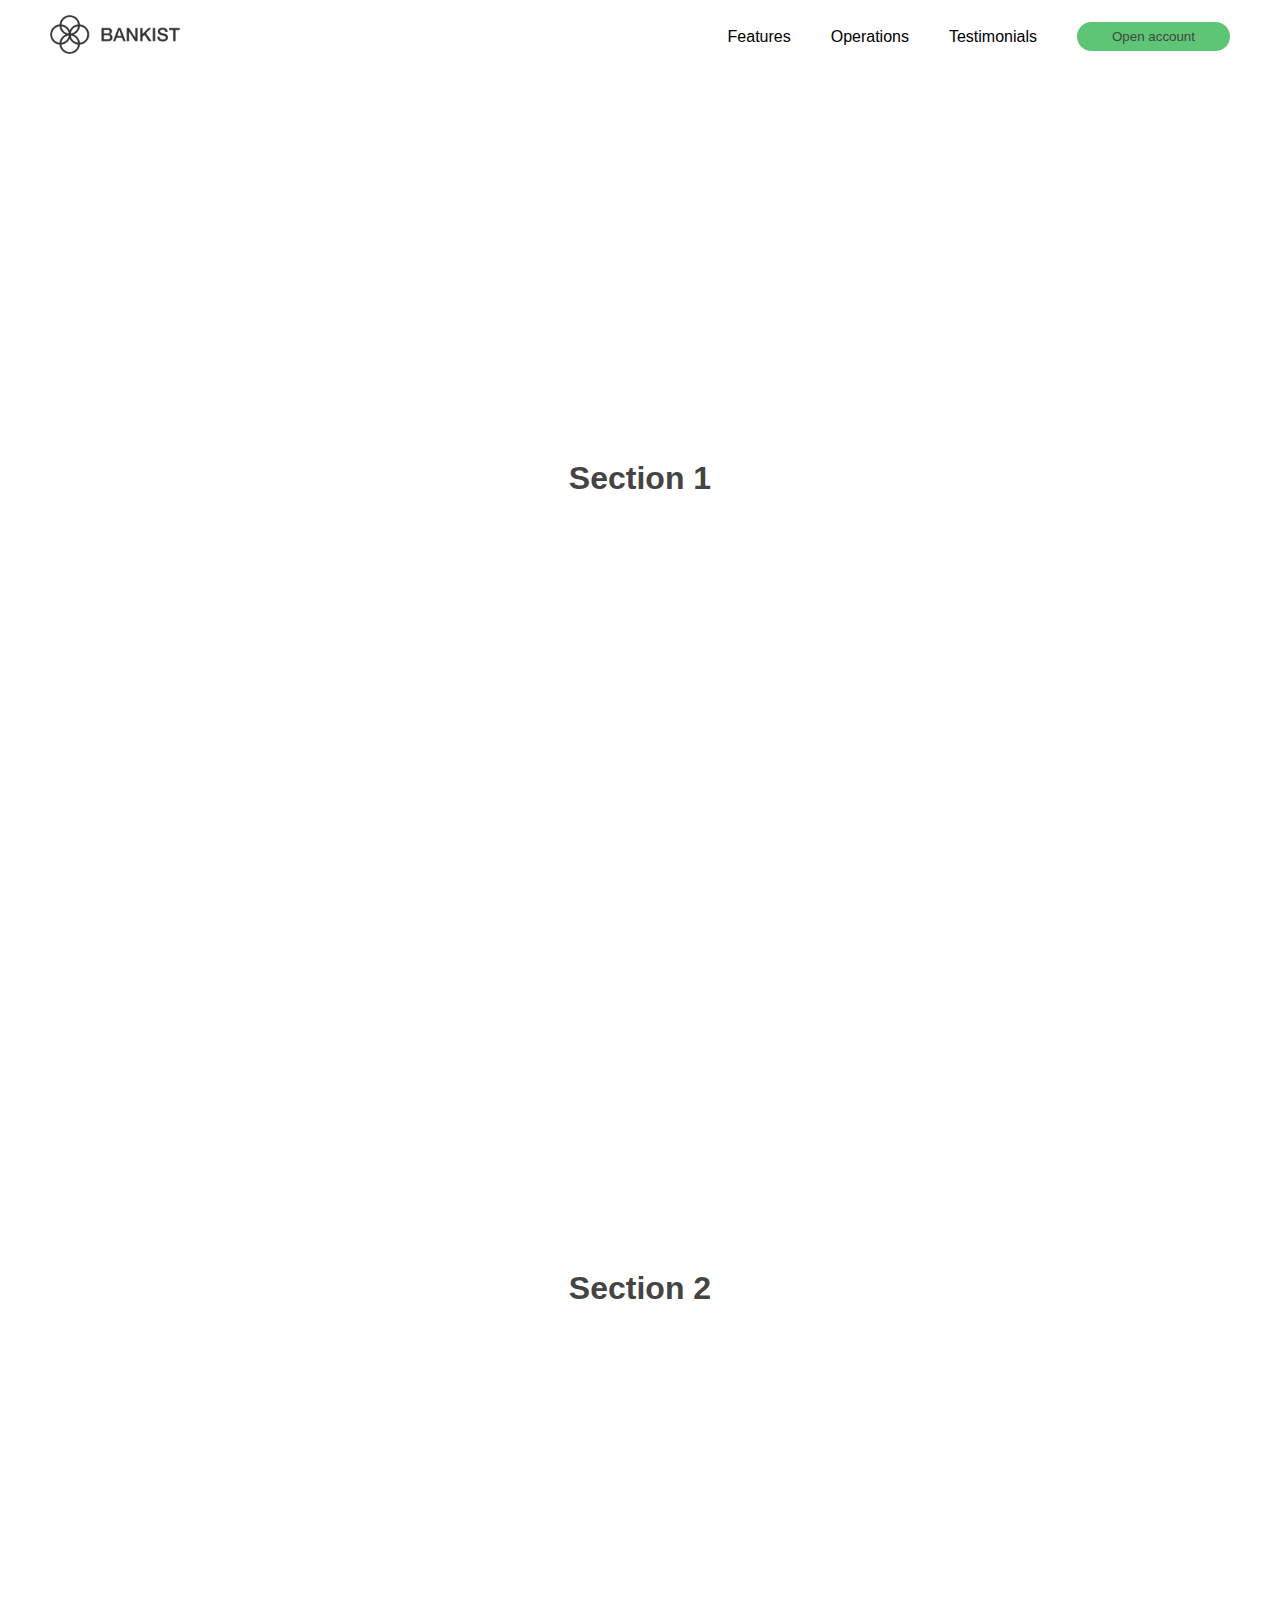
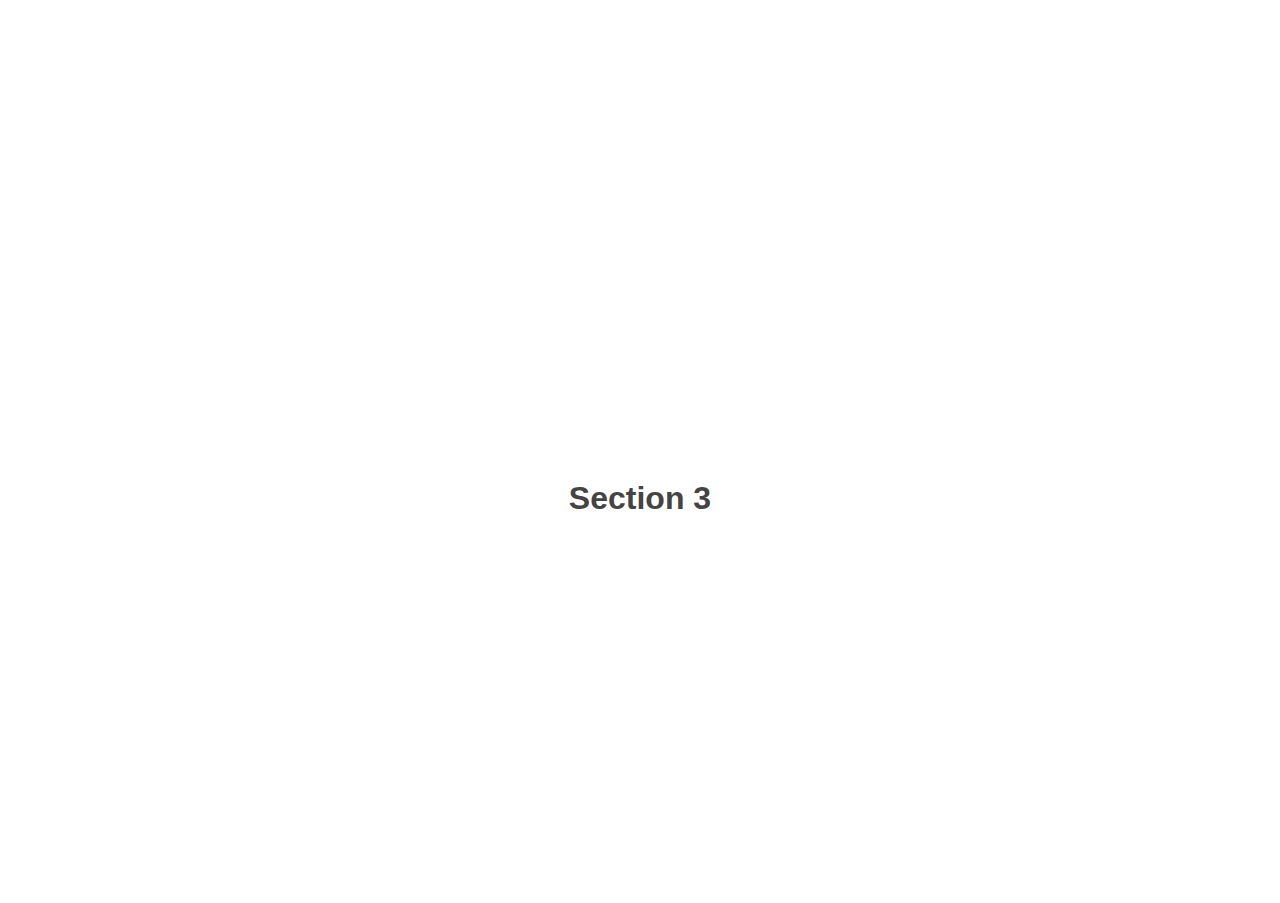
==== tabbed content/index.html @ 175503ef "first commit" ====
<!DOCTYPE html>
<html lang="en">
<head>
  <meta charset="UTF-8">
  <meta name="viewport" content="width=device-width, initial-scale=1.0">
  <link rel="stylesheet" href="style.css">
  <link rel="stylesheet" href="https://fonts.googleapis.com/css2?family=Material+Symbols+Outlined:opsz,wght,FILL,GRAD@48,400,0,0" />
  <title>Navigation Scrolling</title>
</head>
<body>
  <header>
    <nav class="nav">
      <div class="logo">
        <img src="./img/logo.png">
      </div>
      <div class="nav-menu">
        <ul class="nav-links">
          <li><a class="nav-link" href="#section-1">Features</a></li>
          <li><a class="nav-link" href="#section-2">Operations</a></li>
          <li><a class="nav-link" href="#section-3">Testimonials</a></li>
        </ul>
        <button class="open-btn nav-link">Open account</button>
      </div>
    </nav>
  </header>
  <main>
    <section class="section" id="section-1">
      <h1>Section 1</h1>
    </section>
    <section class="section" id="section-2">
      <h1>Section 2</h1>
    </section>
    <section class="section" id="section-3">
      <h1>Section 3</h1>
    </section>
    <section class="login-page hidden">
      <span class="material-symbols-outlined close-btn">
        close
      </span>
      <h1>Open your bank account <br>in just <span>5 minutes</span></h1>
      <div class="input-container">
        <div class="input-section">
          <p>First Name</p>
          <input type="text">
        </div>
        <div class="input-section">
          <p>Last Name</p>
          <input type="text">
        </div>
        <div class="input-section">
          <p>Email Address</p>
          <input type="email">
        </div>
        <button class="next-step-btn">Next Step &rightarrow;</button>
      </div>
    </section>
    <section class="overlay hidden"></section>
  </main>
  <script src="./script.js"></script>
</body>
</html>
---- tabbed content/style.css ----
* {
  padding: 0%;
  margin: 0%;
  box-sizing: border-box;
  font-family: 'Poppins', sans-serif;
  color: #444;
}
/* header */
header {
  position: sticky;
  top: 0%;
  z-index: 10;
  background-color: white;
}
header nav {
  display: flex;
  align-items: center;
  justify-content: space-between;
  padding: 15px 50px;
}
.logo img {
  width: 130px;
}
.nav-menu {
  display: flex;
  align-items: center;
}
.nav-menu ul {
  display: flex;
  align-items: center;
  gap: 40px;
  margin-right: 40px;
  list-style: none;
}
.nav-menu ul li a {
  text-decoration: none;
  color: black;
}
.open-btn {
  border: none;
  outline: none;
  padding: 7px 35px;
  border-radius: 50px;
  background-color: #5ec576;
  transition: all 0.2s;
}
.open-btn:hover {
  background-color: #4bbb7d;
  cursor: pointer;
}

/* main */
.section {
  width: 100%;
  height: 90vh;
  display: flex;
  align-items: center;
  justify-content: center;
}
.hidden {
  display: none;
}
.close-btn {
  position: absolute;
  top: 20px;
  right: 20px;
  cursor: pointer;
}
.login-page {
  z-index: 1000;
  position: fixed;
  top: 50%;
  left: 50%;
  transform: translate(-50%,-50%);
  background-color: white;
  padding: 50px;
}
.login-page h1 {
  font-size: 35px;
  margin-bottom: 40px;
}
.login-page h1 span{
  position: relative;
}
.login-page h1 span::after {
  display: block;
  content: '';
  position: absolute;
  width: 100%;
  height: 100%;
  top: 0%;
  left: 0%;
  background: linear-gradient(to top left, #39b385, #9be15d);
  z-index: -1;
  transform: skewX(-15deg);
}
.input-container {
  padding: 0px 30px;
  text-align: center;
}
.input-section {
  display: flex;
  align-items: center;
  justify-content: space-between;
  margin-bottom: 25px;
}
.input-section input {
  outline: none;
  padding: 0 5px;
}
.next-step-btn {
  margin-top: 20px;
  border: none;
  outline: none;
  padding: 7px 35px;
  border-radius: 50px;
  background-color: #5ec576;
  transition: all 0.2s;
}
.next-step-btn:hover {
  background-color: #4bbb7d;
  cursor: pointer;
}
.overlay {
  position: fixed;
  width: 100%;
  height: 100%;
  top: 0%;
  left: 0%;
  background: rgba(0,0,0,0.5);
  backdrop-filter: blur(7px);
  z-index: 10;
  cursor: pointer;
}
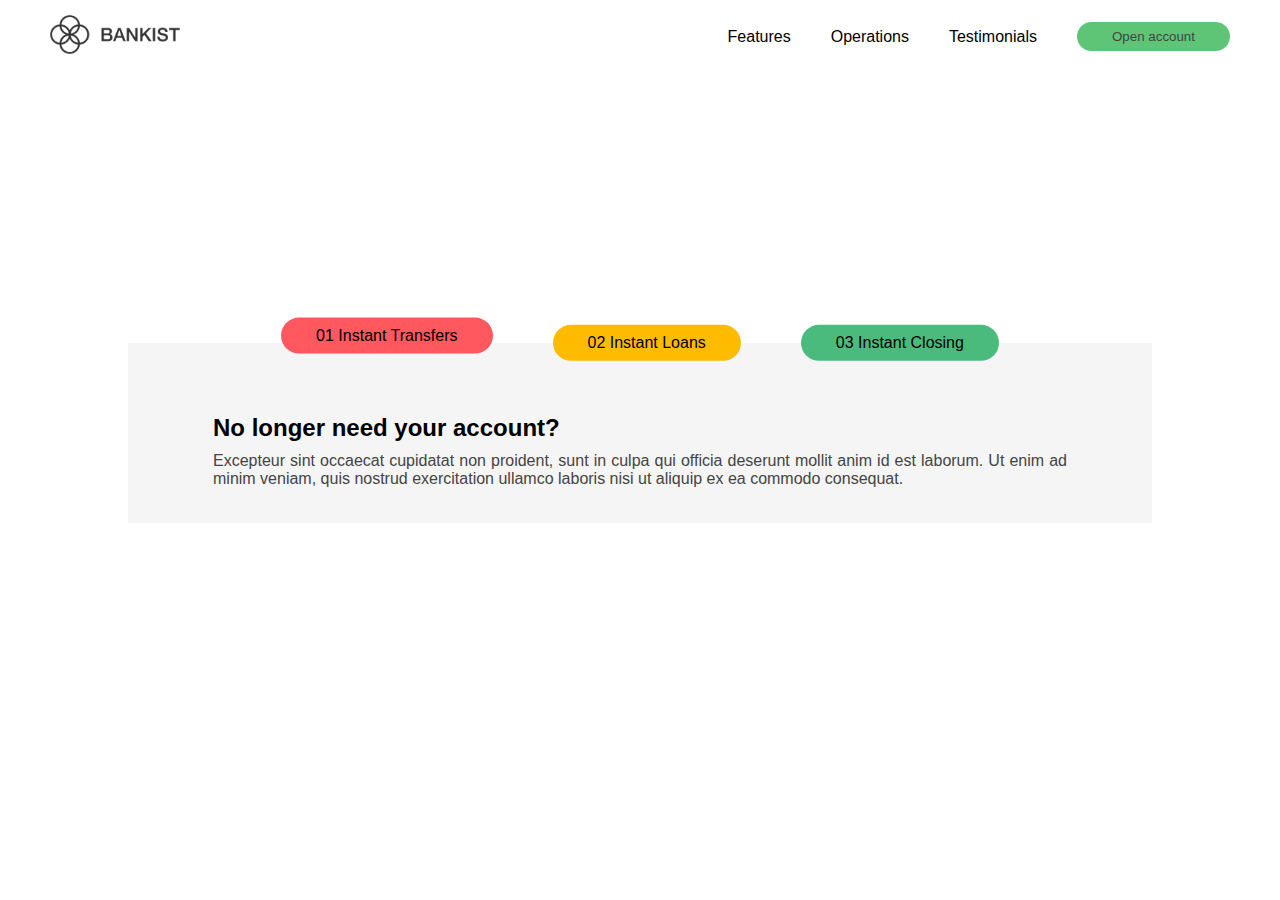
==== commit 726037c4: "adding tabbed content" ====
--- a/tabbed content/index.html
+++ b/tabbed content/index.html
@@ -15,24 +15,44 @@
       </div>
       <div class="nav-menu">
         <ul class="nav-links">
-          <li><a class="nav-link" href="#section-1">Features</a></li>
-          <li><a class="nav-link" href="#section-2">Operations</a></li>
-          <li><a class="nav-link" href="#section-3">Testimonials</a></li>
+          <li><a class="nav-link" href="#">Features</a></li>
+          <li><a class="nav-link" href="#">Operations</a></li>
+          <li><a class="nav-link" href="#">Testimonials</a></li>
         </ul>
         <button class="open-btn nav-link">Open account</button>
       </div>
     </nav>
   </header>
   <main>
-    <section class="section" id="section-1">
-      <h1>Section 1</h1>
+    <section class="container">
+      <div class="tabs-container">
+        <div class="tabs">
+          <div class="tab-1 tab scrollUp" data-tab="1">01 Instant Transfers</div>
+          <div class="tab-2 tab" data-tab="2">02 Instant Loans</div>
+          <div class="tab-3 tab" data-tab="3">03 Instant Closing</div>
+        </div>
+        <div class="content">
+          <div class="content-1 active tab-content">
+            <h2>No longer need your account?</h2>
+            <p>Excepteur sint occaecat cupidatat non proident, sunt in culpa qui officia deserunt mollit anim id est laborum. Ut enim ad minim veniam, quis nostrud exercitation ullamco laboris nisi ut aliquip ex ea commodo consequat.
+            </p>
+          </div>
+          <div class="content-2 tab-content">
+            <h2>Buy a home or make your dreams come true, with instant loans.</h2>
+            <p>Duis aute irure dolor in reprehenderit in voluptate velit esse cillum dolore eu fugiat nulla pariatur. Excepteur sint occaecat cupidatat non proident, sunt in culpa qui officia deserunt mollit anim id est laborum.
+            </p>
+          </div>
+          <div class="content-3 tab-content">
+            <h2>No longer need your account? No problem! Close it instantly.</h2>
+            <p>Excepteur sint occaecat cupidatat non proident, sunt in culpa qui officia deserunt mollit anim id est laborum. Ut enim ad minim veniam, quis nostrud exercitation ullamco laboris nisi ut aliquip ex ea commodo consequat.
+            </p>
+          </div>
+        </div>
+      </div>
     </section>
-    <section class="section" id="section-2">
-      <h1>Section 2</h1>
-    </section>
-    <section class="section" id="section-3">
-      <h1>Section 3</h1>
-    </section>
+
+
+
     <section class="login-page hidden">
       <span class="material-symbols-outlined close-btn">
         close
--- a/tabbed content/style.css
+++ b/tabbed content/style.css
@@ -50,12 +50,60 @@
 }
 
 /* main */
-.section {
+.container {
   width: 100%;
-  height: 90vh;
+  height: 80vh;
   display: flex;
   align-items: center;
   justify-content: center;
+}
+.tabs-container {
+  background-color: whitesmoke;
+  padding: 25px;
+  width: 80%;
+  position: relative;
+}
+.tabs {
+  display: flex;
+  align-items: center;
+  justify-content: center;
+  gap: 60px;
+  transform: translateY(-120%);
+}
+.tab {
+  border: none;
+  outline: none;
+  padding: 9px 35px;
+  border-radius: 50px;
+  color: black;
+  cursor: pointer;
+}
+.tab-1 {
+  background-color: #ff585f;
+}
+.tab-2 {
+  background-color: #ffbb00;
+}
+.tab-3 {
+  background-color: #4bbb7d;
+}
+.scrollUp {
+  transform: translateY(-20%);
+}
+.tab-content {
+  padding: 10px 60px;
+  display: none;
+}
+.active {
+  display: flex;
+  flex-direction: column;
+}
+.content h2 {
+  margin-bottom: 10px;
+  color: black;
+}
+.content p {
+  text-align: justify;
 }
 .hidden {
   display: none;
